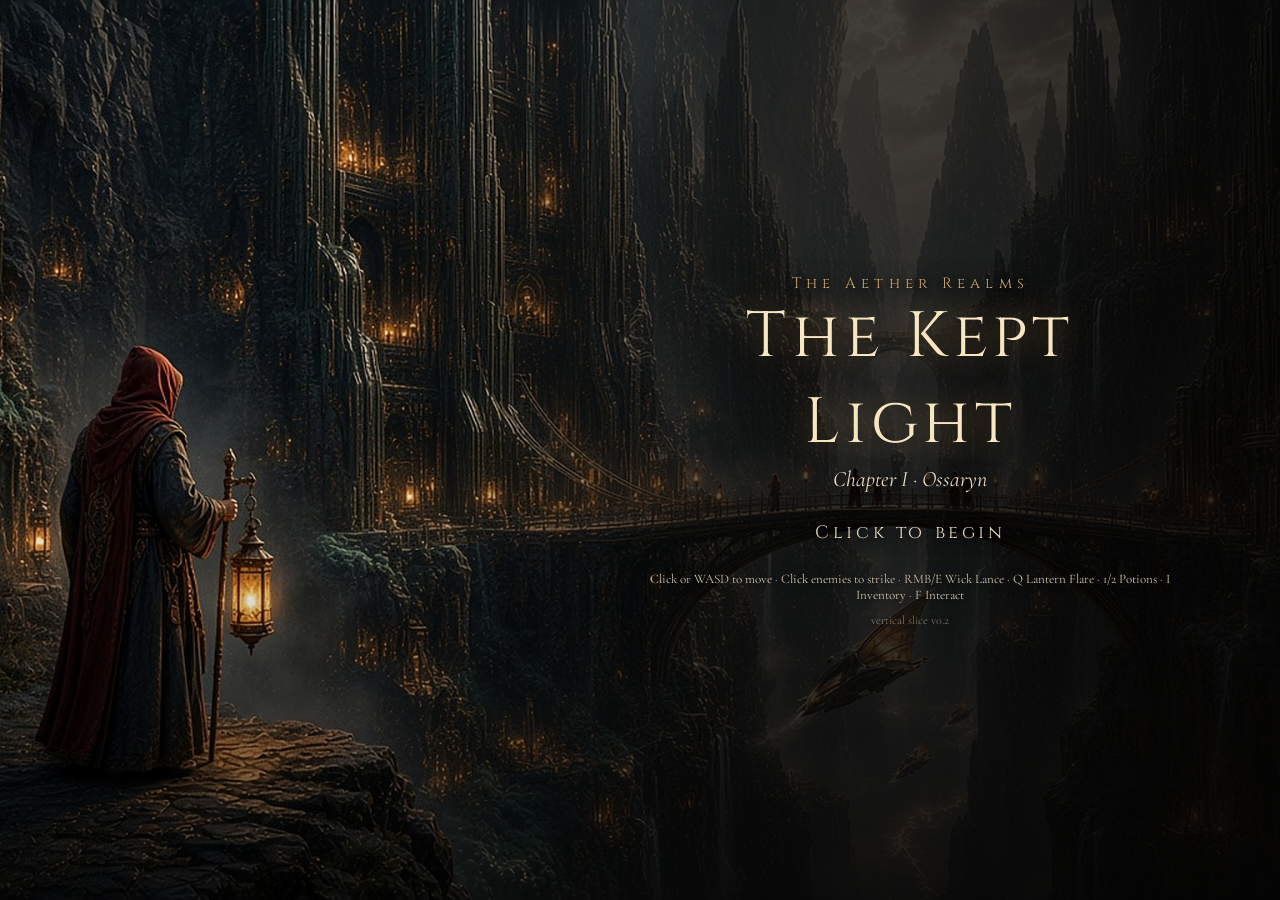
==== game/ossaryn/index.html @ 8ed58349 "Add playable vertical slice: The Kept Light - Chapter I: Ossaryn (game/ossaryn)" ====
<!doctype html>
<html lang="en">
<head>
<meta charset="utf-8">
<meta name="viewport" content="width=device-width,initial-scale=1,maximum-scale=1,user-scalable=no">
<title>The Aether Realms: The Kept Light (vertical slice)</title>
<link rel="icon" href="data:,">
<link rel="stylesheet" href="style.css">
<script type="importmap">{ "imports": { "three": "./lib/three.module.js" } }</script>
</head>
<body>
<canvas id="gl"></canvas>
<div id="dark"></div>
<div id="vignette"></div>
<div id="floaters"></div>

<div id="hud" class="hidden">
  <div id="area"><div id="areaName"></div><div id="areaSub"></div></div>
  <div id="quest"><div class="qh">Quest</div><div id="qTitle"></div><div id="qStep"></div></div>
  <div id="bossbar" class="hidden"><div id="bossPortrait"></div><div class="bb"><div id="bossName">The Unsealed</div><div class="track"><div id="bossFill"></div></div></div></div>
  <div id="bottom">
    <div class="orb" id="hpOrb"><div class="fill" id="hpFill"></div><span id="hpTxt"></span></div>
    <div id="bar">
      <div id="xp"><div id="xpFill"></div></div>
      <div id="slots">
        <div class="slot" data-k="LMB"><div class="ic" id="icAttack"></div><b>LMB</b><i id="cdAttack"></i></div>
        <div class="slot" data-k="E"><div class="ic" id="icLance"></div><b>RMB/E</b><i id="cdLance"></i></div>
        <div class="slot" data-k="Q"><div class="ic" id="icFlare"></div><b>Q</b><i id="cdFlare"></i></div>
        <div class="slot pot" data-k="1"><div class="ic" id="icHpot"></div><b>1</b><span id="nHpot"></span></div>
        <div class="slot pot" data-k="2"><div class="ic" id="icLpot"></div><b>2</b><span id="nLpot"></span></div>
        <div class="slot" data-k="I"><div class="ic" id="icBag"></div><b>I</b></div>
      </div>
      <div id="lvl"></div>
    </div>
    <div class="orb" id="lightOrb"><div class="fill" id="lightFill"></div><span id="lightTxt"></span></div>
  </div>
  <div id="hint"></div>
</div>

<div id="inv" class="hidden">
  <div class="ph"><span id="heroName"></span>, Lantern-Bearer<button id="invClose">×</button></div>
  <div id="equip"></div>
  <div id="stats"></div>
  <div id="bag"></div>
  <div class="foot">Click an item to equip. Shift+click to salvage. Hover for details.</div>
</div>
<div id="tooltip" class="hidden"></div>
<div id="dialog" class="hidden"><div id="dlgText"></div><div class="more">click / F to continue</div></div>

<div id="cut" class="hidden">
  <video id="cutVideo" playsinline preload="auto"></video>
  <div id="cutStill"></div>
  <div id="cutText"></div>
  <div id="cutSkip">Esc / click to skip</div>
</div>
<div id="fade"></div>

<div id="title">
  <div id="titleBg"></div>
  <div class="tt">
    <div class="kicker">The Aether Realms</div>
    <h1>The Kept Light</h1>
    <div class="sub">Chapter I · Ossaryn</div>
    <div class="go">Click to begin</div>
    <div class="keys">Click or WASD to move · Click enemies to strike · RMB/E Wick Lance · Q Lantern Flare · 1/2 Potions · I Inventory · F Interact</div>
    <div class="ver">vertical slice v0.2</div>
  </div>
</div>
<div id="end" class="hidden"><div class="tt"><div class="kicker">The Aether Realms</div><h1>Chapter II</h1><div class="sub">The Forgotten Depths: to be continued</div><button id="again">Play again</button></div></div>
<div id="death" class="hidden"><div class="tt"><h1>The light goes out</h1><button id="revive">Rise again</button></div></div>
<svg id="editor" class="hidden"></svg><div id="edInfo" class="hidden"></div>
<script type="module" src="js/main.js"></script>
</body>
</html>
---- game/ossaryn/style.css ----
@import url('https://fonts.googleapis.com/css2?family=Cinzel:wght@400;600&family=Cormorant+Garamond:ital,wght@0,400;0,600;1,400&display=swap');
*{box-sizing:border-box;margin:0;padding:0}
html,body{width:100%;height:100%;overflow:hidden;background:#000;color:#e9dcc4;font-family:'Cormorant Garamond',Georgia,serif;user-select:none;-webkit-user-select:none}
canvas#gl{position:fixed;inset:0;width:100%;height:100%;display:block;cursor:crosshair}
.hidden{display:none!important}
#dark{position:fixed;inset:0;pointer-events:none;mix-blend-mode:multiply}
#vignette{position:fixed;inset:0;pointer-events:none;background:radial-gradient(ellipse at center,rgba(0,0,0,0) 55%,rgba(0,0,0,.55) 100%)}
#floaters{position:fixed;inset:0;pointer-events:none;overflow:hidden}
.fl{position:absolute;font-family:Cinzel,serif;font-weight:600;font-size:18px;text-shadow:0 0 4px #000,0 0 2px #000;transform:translate(-50%,-50%);white-space:nowrap}
.lootlbl{position:absolute;font-size:15px;padding:1px 6px;background:rgba(10,8,6,.75);border:1px solid rgba(255,255,255,.15);transform:translate(-50%,-100%);white-space:nowrap;pointer-events:auto;cursor:pointer}
.hplbl{position:absolute;height:5px;width:46px;background:rgba(0,0,0,.6);transform:translate(-50%,0)}
.hplbl div{height:100%;background:#d8d2c6}
#hud{position:fixed;inset:0;pointer-events:none}
#area{position:absolute;top:22px;left:50%;transform:translateX(-50%);text-align:center;opacity:0;transition:opacity 1.2s}
#area.show{opacity:1}
#areaName{font-family:Cinzel,serif;font-size:34px;letter-spacing:.12em;color:#f3e2bd;text-shadow:0 0 18px rgba(255,170,80,.5)}
#areaSub{font-style:italic;font-size:18px;opacity:.8}
#quest{position:absolute;top:18px;right:20px;width:270px;padding:10px 14px;background:linear-gradient(90deg,rgba(0,0,0,0),rgba(0,0,0,.55));text-align:right}
.qh{font-family:Cinzel;font-size:12px;letter-spacing:.2em;color:#c9a76a}
#qTitle{font-family:Cinzel;font-size:17px;color:#f3e2bd}
#qStep{font-size:16px;opacity:.9}
#bossbar{position:absolute;top:96px;left:50%;transform:translateX(-50%);display:flex;align-items:center;gap:10px}
#bossPortrait{width:54px;height:54px;border-radius:50%;border:2px solid #8a7046;background:#222 center/cover}
.bb{width:420px}#bossName{font-family:Cinzel;font-size:16px;text-align:center;color:#eef3ff}
.track{height:12px;background:rgba(0,0,0,.7);border:1px solid #6d6a62}#bossFill{height:100%;width:100%;background:linear-gradient(#f4f8ff,#9aa6b8)}
#bottom{position:absolute;bottom:14px;left:50%;transform:translateX(-50%);display:flex;align-items:flex-end;gap:16px}
.orb{position:relative;width:104px;height:104px;border-radius:50%;overflow:hidden;border:3px solid #6f5533;background:rgba(0,0,0,.7);box-shadow:0 0 0 2px #1a140d,inset 0 0 18px #000}
.orb .fill{position:absolute;left:0;right:0;bottom:0;height:100%}
#hpFill{background:radial-gradient(circle at 40% 30%,#c4553a,#5c1810)}
#lightFill{background:radial-gradient(circle at 40% 30%,#ffd590,#b06a18)}
.orb span{position:absolute;inset:0;display:flex;align-items:center;justify-content:center;font-family:Cinzel;font-size:15px;text-shadow:0 0 4px #000}
#bar{display:flex;flex-direction:column;align-items:center;gap:6px;pointer-events:auto}
#xp{width:100%;height:6px;background:rgba(0,0,0,.6);border:1px solid #4d3d26}#xpFill{height:100%;width:0;background:#c9a76a}
#slots{display:flex;gap:6px}
.slot{position:relative;width:58px;height:58px;border:2px solid #5a4529;background:#141110;overflow:hidden}
.slot .ic{position:absolute;inset:0;background-size:300% 300%;display:flex;align-items:center;justify-content:center;font-family:Cinzel;font-size:20px;color:#c9a76a}
.slot b{position:absolute;left:2px;top:0;font:600 10px Cinzel;color:#e9dcc4;text-shadow:0 0 3px #000}
.slot span{position:absolute;right:3px;bottom:1px;font:600 14px Cinzel;text-shadow:0 0 3px #000}
.slot i{position:absolute;left:0;right:0;bottom:0;background:rgba(0,0,0,.65);height:0}
#lvl{font-family:Cinzel;font-size:13px;opacity:.85}
#hint{position:absolute;bottom:150px;left:50%;transform:translateX(-50%);font-size:19px;font-style:italic;text-shadow:0 0 6px #000;opacity:0;transition:opacity .4s}
#hint.show{opacity:1}
#inv{position:fixed;right:18px;top:70px;width:440px;max-height:calc(100% - 210px);overflow:auto;background:rgba(14,11,9,.94);border:2px solid #5a4529;padding:12px;font-size:15px}
.ph{font-family:Cinzel;font-size:18px;color:#f3e2bd;margin-bottom:8px;display:flex;justify-content:space-between}
.ph button{background:none;border:none;color:#e9dcc4;font-size:22px;cursor:pointer}
#equip{display:grid;grid-template-columns:repeat(7,1fr);gap:5px;margin-bottom:8px}
.cell{position:relative;aspect-ratio:1;border:2px solid #3b2e1d;background:#0c0a08 center/300% 300%;cursor:pointer;display:flex;align-items:center;justify-content:center;font:600 11px Cinzel;color:#7d6a4c;text-align:center}
.cell.filled{color:#e9dcc4}
#stats{display:grid;grid-template-columns:1fr 1fr;gap:2px 14px;margin-bottom:10px;font-size:14px;opacity:.9}
#bag{display:grid;grid-template-columns:repeat(8,1fr);gap:4px}
.foot{margin-top:8px;font-size:13px;opacity:.6;font-style:italic}
#tooltip{position:fixed;z-index:30;max-width:300px;padding:8px 11px;background:rgba(8,6,5,.96);border:1px solid #6f5533;pointer-events:none;font-size:15px}
#tooltip .tn{font-family:Cinzel;font-size:15px;margin-bottom:3px}#tooltip .tr{font-size:12px;opacity:.7;margin-bottom:4px}
#dialog{position:fixed;left:50%;bottom:150px;transform:translateX(-50%);width:min(680px,90%);padding:14px 20px;background:rgba(8,6,5,.88);border:1px solid #6f5533;font-size:20px;cursor:pointer}
#dialog .more{font-size:13px;opacity:.6;text-align:right;font-style:italic}
#cut{position:fixed;inset:0;z-index:40;background:#000;cursor:pointer}
#cutVideo,#cutStill{position:absolute;inset:0;width:100%;height:100%;object-fit:cover;background:center/cover no-repeat}
#cutStill.kb{animation:kb 9s ease-out forwards}
@keyframes kb{from{transform:scale(1.0)}to{transform:scale(1.12)}}
#cutText{position:absolute;left:0;right:0;bottom:12%;text-align:center;font-size:26px;font-style:italic;text-shadow:0 0 10px #000,0 0 3px #000;padding:0 10%;transition:opacity .8s}
#cutSkip{position:absolute;right:18px;bottom:14px;font-size:13px;opacity:.5}
#fade{position:fixed;inset:0;background:#000;pointer-events:none;opacity:0;transition:opacity .7s;z-index:35}
#title,#end,#death{position:fixed;inset:0;z-index:50;display:flex;align-items:center;justify-content:center;background:radial-gradient(ellipse at 50% 70%,#2a2116,#050403 70%);cursor:pointer}
#titleBg{position:absolute;inset:0;background:center/cover no-repeat;opacity:.85}
.tt{position:relative;text-align:center;text-shadow:0 0 14px #000}
.kicker{font-family:Cinzel;letter-spacing:.35em;font-size:15px;color:#c9a76a}
h1{font-family:Cinzel;font-weight:400;font-size:64px;letter-spacing:.08em;color:#f6e6c2;text-shadow:0 0 30px rgba(255,170,80,.45)}
.sub{font-size:22px;font-style:italic;margin-bottom:28px}
.go{font-family:Cinzel;font-size:18px;letter-spacing:.2em;animation:pulse 2.2s infinite}
@keyframes pulse{50%{opacity:.4}}
.keys{margin-top:26px;font-size:15px;opacity:.75;max-width:640px}
.ver{margin-top:10px;font-size:12px;opacity:.45}
.tt button{margin-top:14px;font:600 16px Cinzel;padding:8px 22px;background:#2a2016;color:#f3e2bd;border:1px solid #8a7046;cursor:pointer}
#editor{position:fixed;inset:0;width:100%;height:100%;z-index:20;pointer-events:none}
#edInfo{position:fixed;left:10px;top:10px;z-index:21;background:rgba(0,0,0,.8);padding:8px;font:12px monospace;max-width:520px;white-space:pre-wrap}
@media (max-width:900px){.orb{width:76px;height:76px}.slot{width:44px;height:44px}#areaName{font-size:24px}#quest{width:200px}h1{font-size:40px}#inv{width:calc(100% - 20px);right:10px}}
#portrait{width:44px;height:44px;border-radius:50%;border:2px solid #8a7046;background:center/cover;margin-right:10px}
.ph{align-items:center}
/* real key art: title sits centre-right (figure is on the left), end card text on the dark left half */
#title.art{justify-content:flex-end}
#title.art #titleBg{opacity:1}
#title.art::before{content:'';position:absolute;inset:0;background:linear-gradient(90deg,rgba(0,0,0,0) 30%,rgba(5,4,3,.55) 62%,rgba(5,4,3,.7) 100%),linear-gradient(0deg,rgba(0,0,0,.45),rgba(0,0,0,0) 40%)}
#title.art .tt{margin-right:7vw;max-width:min(560px,44vw)}
#title.art .keys{font-size:13px;opacity:.75}
#end.art{justify-content:flex-start}
#end.art .tt{margin-left:9vw;max-width:40vw;text-align:left}
@media (max-width:900px){#title.art .tt{margin-right:3vw;max-width:56vw}}
/* v0.2 title legibility over bright art */
#title.art::before{background:linear-gradient(90deg,rgba(0,0,0,0) 28%,rgba(5,4,3,.72) 58%,rgba(5,4,3,.86) 100%),linear-gradient(0deg,rgba(0,0,0,.55),rgba(0,0,0,0) 45%)}
#title.art .tt{text-shadow:0 2px 6px #000,0 0 22px #000}
#title.art .keys{opacity:.9;color:#e8dcc2}
#title.art::before{z-index:1}
#title.art .tt{z-index:2}
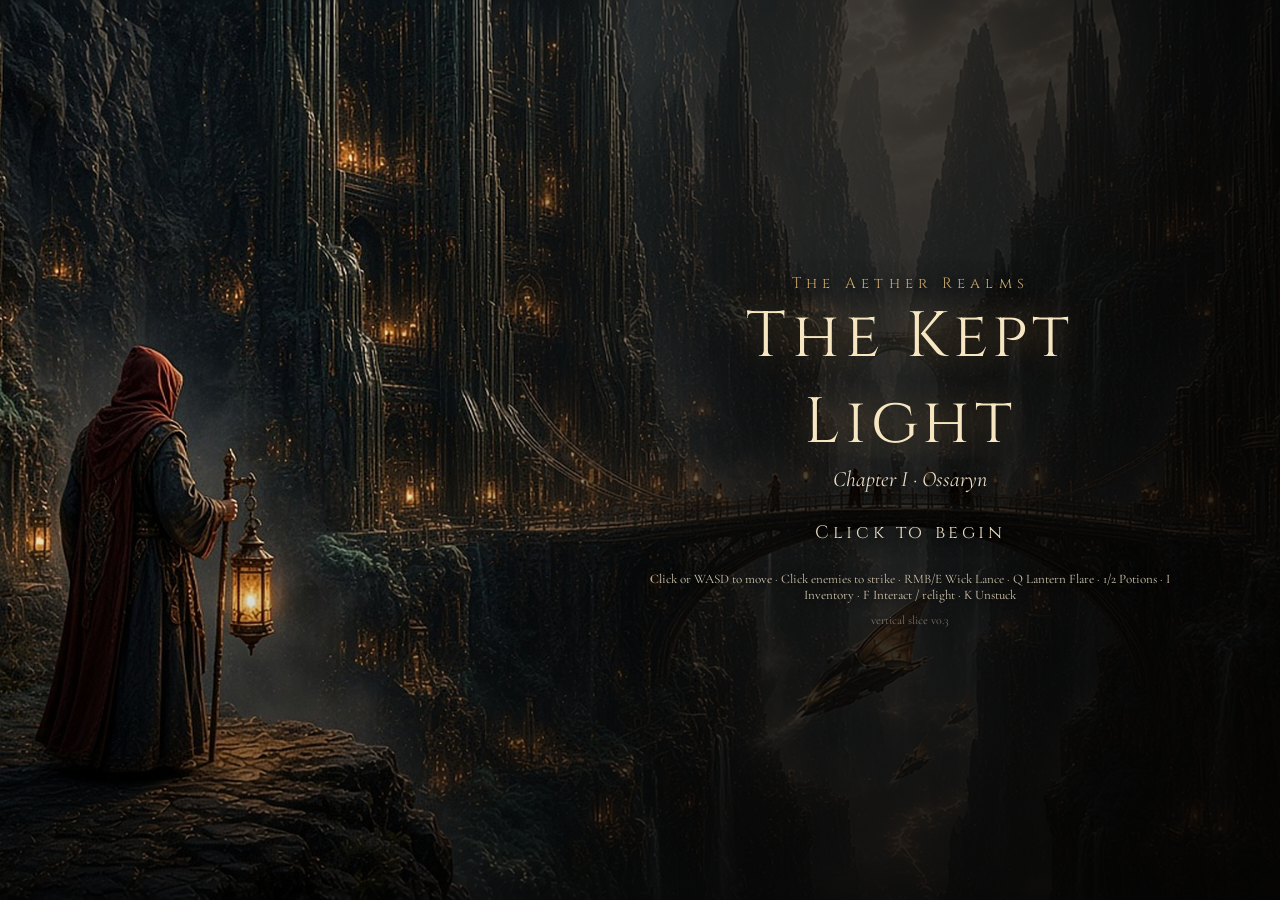
==== commit 6806e80a: "Ossaryn v0.3: pathfinding click-to-move, generous lantern/exit interaction, unstuck key, reachabilit" ====
--- a/game/ossaryn/index.html
+++ b/game/ossaryn/index.html
@@ -15,6 +15,8 @@
 <div id="floaters"></div>
 
 <div id="hud" class="hidden">
+  <div id="wlabels"></div>
+  <div id="prompt" class="hidden"></div>
   <div id="area"><div id="areaName"></div><div id="areaSub"></div></div>
   <div id="quest"><div class="qh">Quest</div><div id="qTitle"></div><div id="qStep"></div></div>
   <div id="bossbar" class="hidden"><div id="bossPortrait"></div><div class="bb"><div id="bossName">The Unsealed</div><div class="track"><div id="bossFill"></div></div></div></div>
@@ -62,8 +64,8 @@
     <h1>The Kept Light</h1>
     <div class="sub">Chapter I · Ossaryn</div>
     <div class="go">Click to begin</div>
-    <div class="keys">Click or WASD to move · Click enemies to strike · RMB/E Wick Lance · Q Lantern Flare · 1/2 Potions · I Inventory · F Interact</div>
-    <div class="ver">vertical slice v0.2</div>
+    <div class="keys">Click or WASD to move · Click enemies to strike · RMB/E Wick Lance · Q Lantern Flare · 1/2 Potions · I Inventory · F Interact / relight · K Unstuck</div>
+    <div class="ver">vertical slice v0.3</div>
   </div>
 </div>
 <div id="end" class="hidden"><div class="tt"><div class="kicker">The Aether Realms</div><h1>Chapter II</h1><div class="sub">The Forgotten Depths: to be continued</div><button id="again">Play again</button></div></div>
--- a/game/ossaryn/style.css
+++ b/game/ossaryn/style.css
@@ -91,3 +91,14 @@
 #title.art .keys{opacity:.9;color:#e8dcc2}
 #title.art::before{z-index:1}
 #title.art .tt{z-index:2}
+/* keep cutscene captions legible through the white dip in cs03 */
+#cutText{background:linear-gradient(90deg,rgba(0,0,0,0),rgba(8,6,4,.55) 25%,rgba(8,6,4,.55) 75%,rgba(0,0,0,0));padding:12px 10%;color:#f3e6c8}
+#cutSkip{text-shadow:0 0 4px #000}
+/* v0.3 interaction affordances */
+#wlabels{position:fixed;inset:0;pointer-events:none;overflow:hidden}
+.wlabel{position:absolute;transform:translate(-50%,-100%);font:600 13px Cinzel,serif;letter-spacing:.06em;white-space:nowrap;padding:2px 8px;border-radius:2px;background:rgba(10,8,6,.62);text-shadow:0 0 4px #000;transition:transform .15s}
+.wlabel.lant{color:#ffcf86;border:1px solid rgba(255,190,100,.45)}
+.wlabel.exit{color:#bff3e8;border:1px solid rgba(160,232,216,.45)}
+.wlabel.exit.locked{color:#d9a397;border-color:rgba(200,110,90,.4)}
+.wlabel.hov{transform:translate(-50%,-100%) scale(1.15);background:rgba(30,22,10,.85)}
+#prompt{position:fixed;transform:translate(-50%,-100%);margin-top:-30px;pointer-events:none;font:600 16px Cinzel,serif;color:#fff1d2;background:rgba(20,14,8,.88);border:1px solid #c9a46a;padding:4px 12px;white-space:nowrap;box-shadow:0 0 18px rgba(255,170,70,.35);z-index:5}
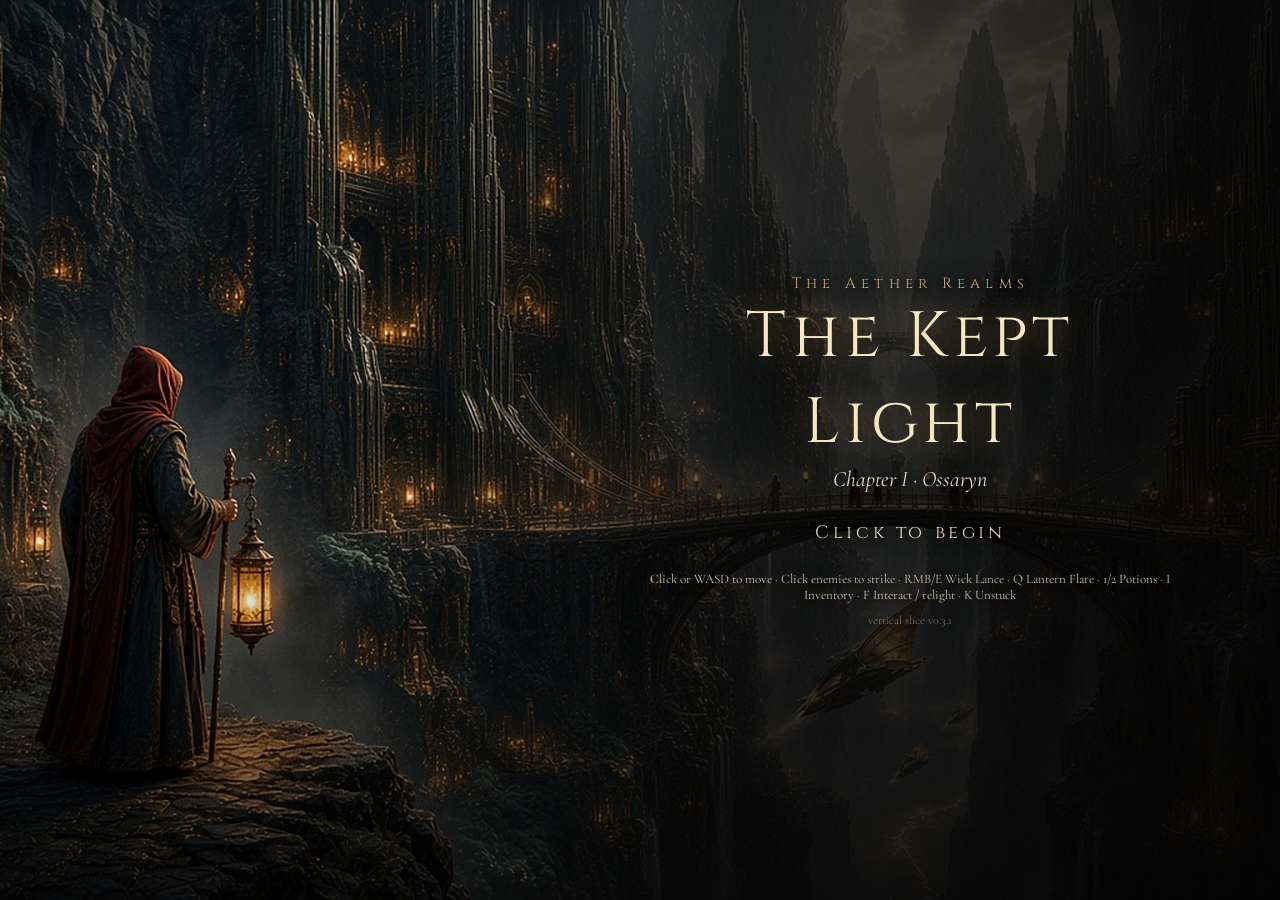
==== commit b8318c6f: "Ossaryn v0.3.1: boss dmg -30% + potion drops at 66/33%, beacons over railing, hint under area title" ====
--- a/game/ossaryn/index.html
+++ b/game/ossaryn/index.html
@@ -65,7 +65,7 @@
     <div class="sub">Chapter I · Ossaryn</div>
     <div class="go">Click to begin</div>
     <div class="keys">Click or WASD to move · Click enemies to strike · RMB/E Wick Lance · Q Lantern Flare · 1/2 Potions · I Inventory · F Interact / relight · K Unstuck</div>
-    <div class="ver">vertical slice v0.3</div>
+    <div class="ver">vertical slice v0.3.1</div>
   </div>
 </div>
 <div id="end" class="hidden"><div class="tt"><div class="kicker">The Aether Realms</div><h1>Chapter II</h1><div class="sub">The Forgotten Depths: to be continued</div><button id="again">Play again</button></div></div>
--- a/game/ossaryn/style.css
+++ b/game/ossaryn/style.css
@@ -102,3 +102,5 @@
 .wlabel.exit.locked{color:#d9a397;border-color:rgba(200,110,90,.4)}
 .wlabel.hov{transform:translate(-50%,-100%) scale(1.15);background:rgba(30,22,10,.85)}
 #prompt{position:fixed;transform:translate(-50%,-100%);margin-top:-30px;pointer-events:none;font:600 16px Cinzel,serif;color:#fff1d2;background:rgba(20,14,8,.88);border:1px solid #c9a46a;padding:4px 12px;white-space:nowrap;box-shadow:0 0 18px rgba(255,170,70,.35);z-index:5}
+/* v0.3.1: hints sit under the area title (never on top of world labels near the HUD) */
+#hint{bottom:auto;top:112px;z-index:6;background:rgba(10,8,6,.6);padding:3px 14px;border-radius:2px;white-space:nowrap}
